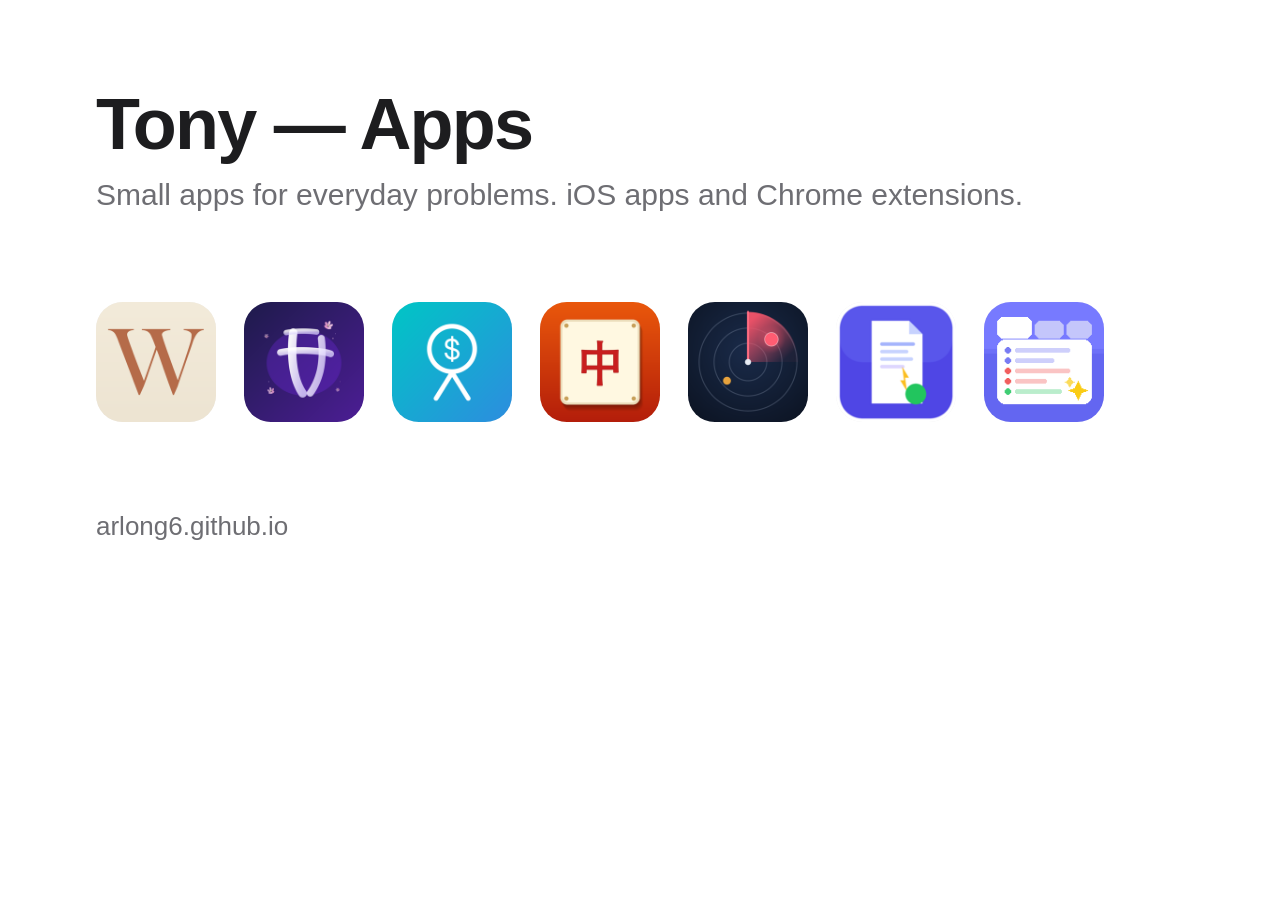
==== og.html @ 752616dc "App portfolio single page for arlong6.github.io Claude-Session: https://claude.ai/code/session_01DX9" ====
<!doctype html>
<html lang="en"><head><meta charset="utf-8">
<style>
  body{margin:0;width:1200px;height:630px;background:#fff;color:#1d1d1f;font-family:-apple-system,BlinkMacSystemFont,"SF Pro Display","PingFang TC","Helvetica Neue",sans-serif;-webkit-font-smoothing:antialiased;overflow:hidden}
  .wrap{padding:88px 96px;height:100%;box-sizing:border-box;display:flex;flex-direction:column;justify-content:space-between}
  h1{margin:0;font-size:72px;font-weight:700;letter-spacing:-0.025em;line-height:1}
  p{margin:18px 0 0;font-size:30px;color:#6e6e73}
  .row{display:flex;gap:28px}
  .row img{width:120px;height:120px;border-radius:22.37%;box-shadow:inset 0 0 0 1px rgba(0,0,0,.06)}
  .url{font-size:26px;color:#6e6e73;margin-top:0}
</style></head>
<body><div class="wrap">
  <div><h1>Tony — Apps</h1><p>Small apps for everyday problems. iOS apps and Chrome extensions.</p></div>
  <div class="row">
    <img src="icons/dayword.png"><img src="icons/nihongo-manabi.png"><img src="icons/splity.png"><img src="icons/mahjong.png"><img src="icons/stocktrack.png"><img src="icons/ai-job-autofill.png"><img src="icons/ai-tab-manager.png">
  </div>
  <p class="url">arlong6.github.io</p>
</div></body></html>
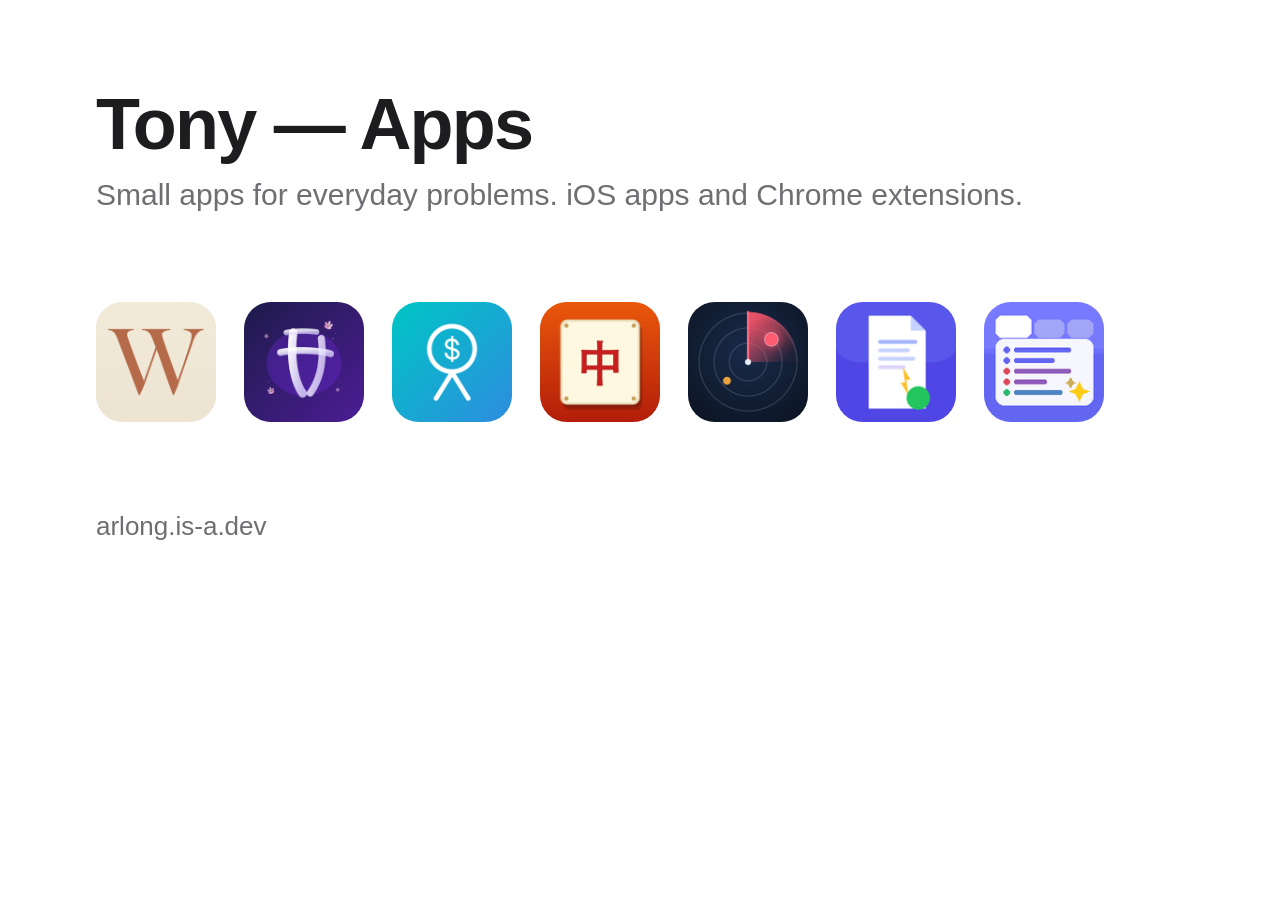
==== commit fc804781: "Switch canonical/og URLs to arlong.is-a.dev Claude-Session: https://claude.ai/code/session_01DX9Jhdo" ====
--- a/og.html
+++ b/og.html
@@ -14,5 +14,5 @@
   <div class="row">
     <img src="icons/dayword.png"><img src="icons/nihongo-manabi.png"><img src="icons/splity.png"><img src="icons/mahjong.png"><img src="icons/stocktrack.png"><img src="icons/ai-job-autofill.png"><img src="icons/ai-tab-manager.png">
   </div>
-  <p class="url">arlong6.github.io</p>
+  <p class="url">arlong.is-a.dev</p>
 </div></body></html>
